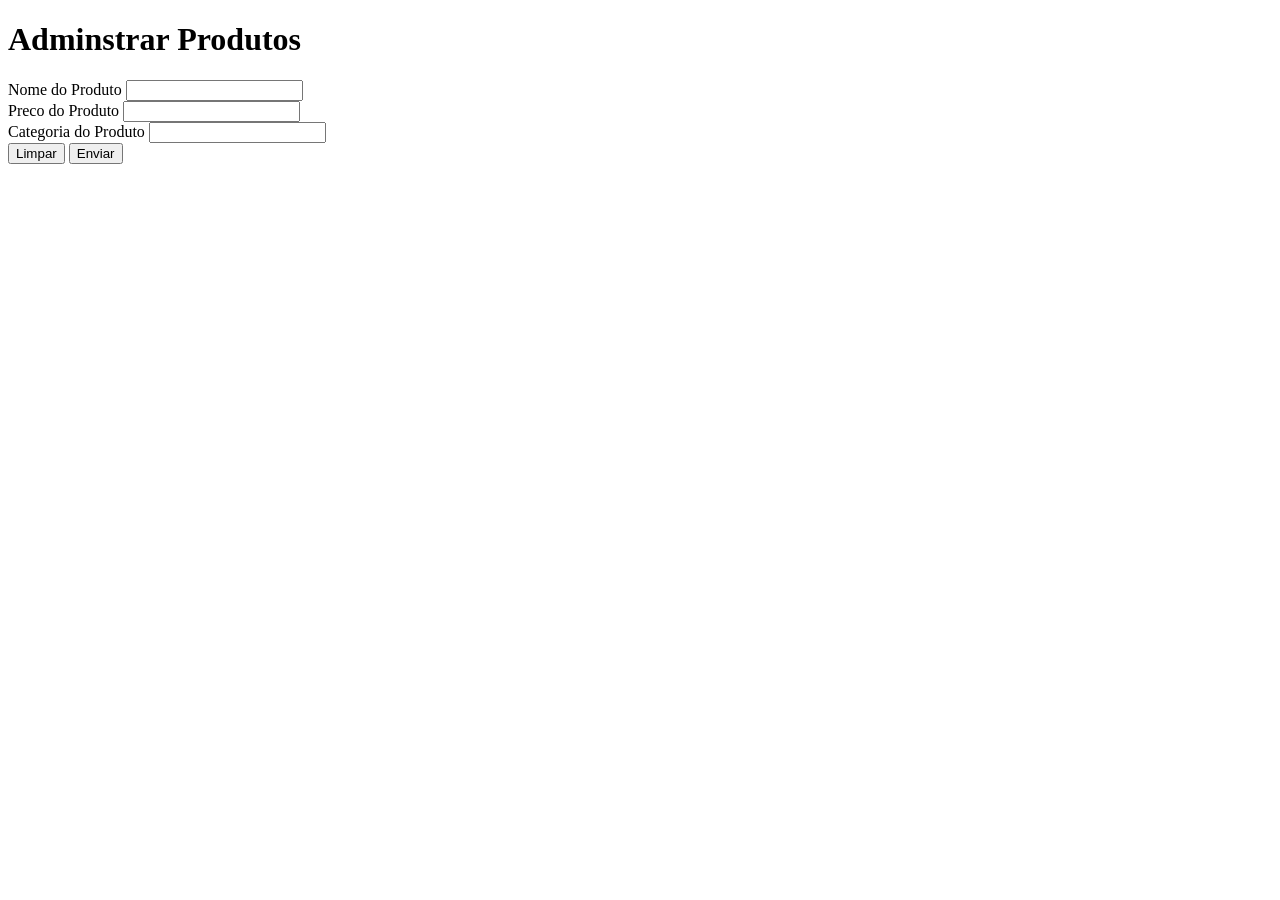
==== admin.html @ de1d25de "Add files via upload" ====
<!DOCTYPE html>
<html lang="pt-br">
<head>
    <meta charset="UTF-8">
    <meta http-equiv="X-UA-Compatible" content="IE=edge">
    <meta name="viewport" content="width=device-width, initial-scale=1.0">
    <title>Mercado Proz - Adm</title>
</head>
<body>
    <h1>Adminstrar Produtos</h1>
    <form>
        <div>
            <label for="nome">Nome do Produto</label>
            <input type="text" id="nome" required>
        </div>
        <div>
            <label for="preco">Preco do Produto</label>
            <input type="text" id="preco" required>
        </div>
        <div>
            <label for="categoria">Categoria do Produto</label>
            <input type="text" id="categoria" required>
        </div>
        <button type="reset">Limpar</button>
        <button type="submit">Enviar</button>
    </form>

    <script src="assets/js/catalogo.js"></script>
</body>
</html>
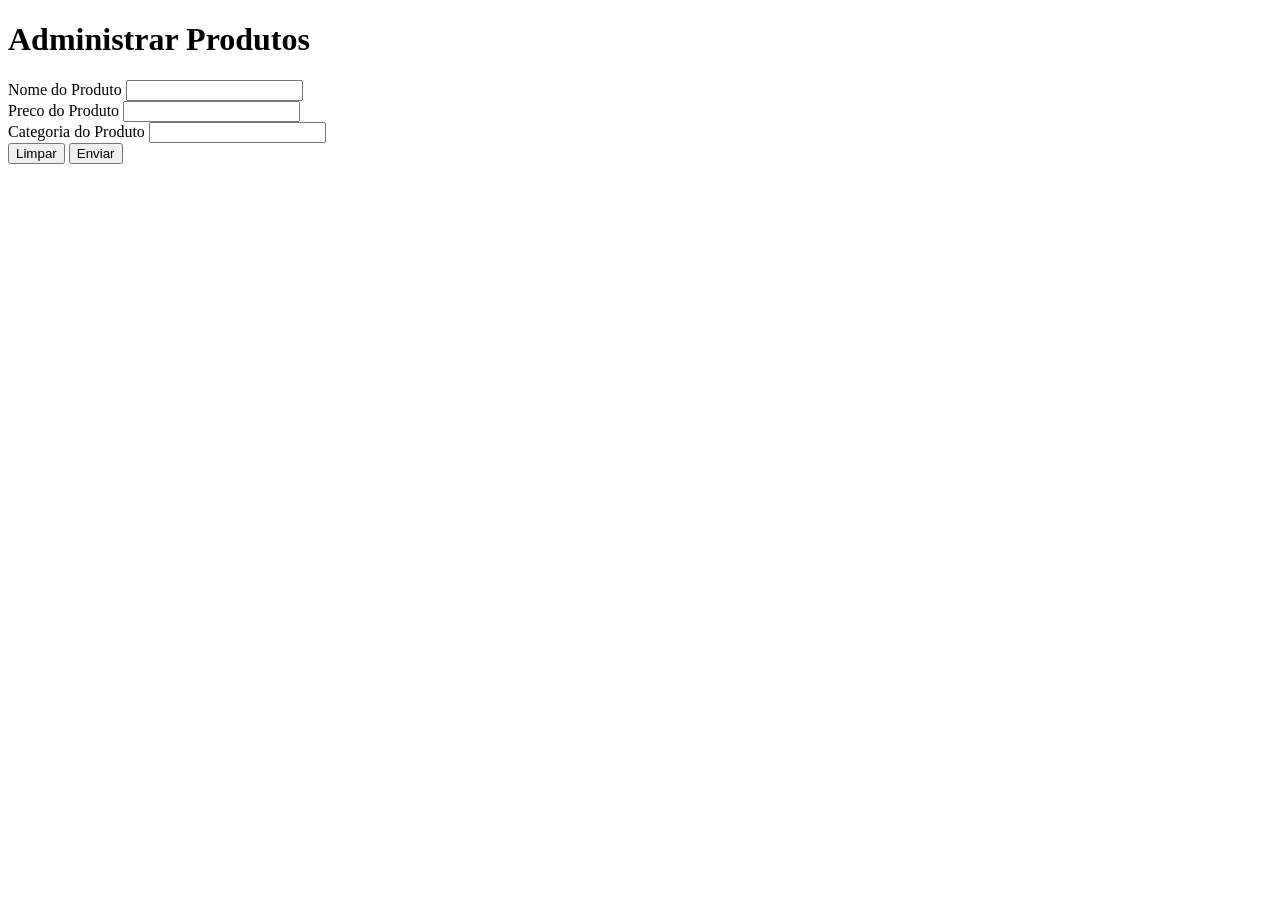
==== commit 939d644f: "Add files via upload" ====
--- a/admin.html
+++ b/admin.html
@@ -7,7 +7,7 @@
     <title>Mercado Proz - Adm</title>
 </head>
 <body>
-    <h1>Adminstrar Produtos</h1>
+    <h1>Administrar Produtos</h1>
     <form>
         <div>
             <label for="nome">Nome do Produto</label>
@@ -25,6 +25,6 @@
         <button type="submit">Enviar</button>
     </form>
 
-    <script src="assets/js/catalogo.js"></script>
+    <script src="assets/js/scriptAdmin.js"></script>
 </body>
 </html>
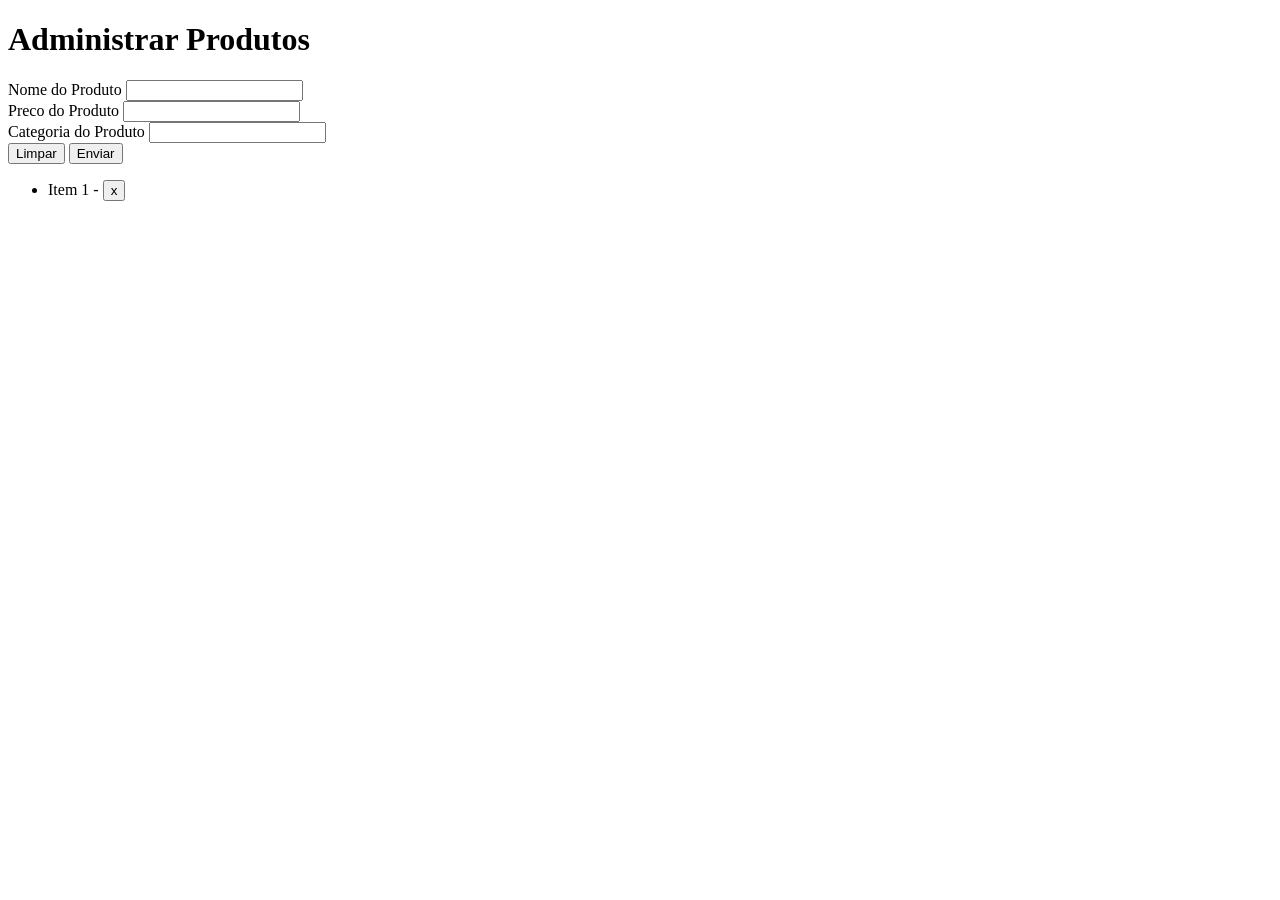
==== commit 901dc301: "Add files via upload" ====
--- a/admin.html
+++ b/admin.html
@@ -8,7 +8,7 @@
 </head>
 <body>
     <h1>Administrar Produtos</h1>
-    <form>
+    <form id="formCadastro">
         <div>
             <label for="nome">Nome do Produto</label>
             <input type="text" id="nome" required>
@@ -25,6 +25,10 @@
         <button type="submit">Enviar</button>
     </form>
 
+    <ul id="itens">
+        <li>Item 1 - <button>x</button></li>
+    </ul>
+
     <script src="assets/js/scriptAdmin.js"></script>
 </body>
 </html>
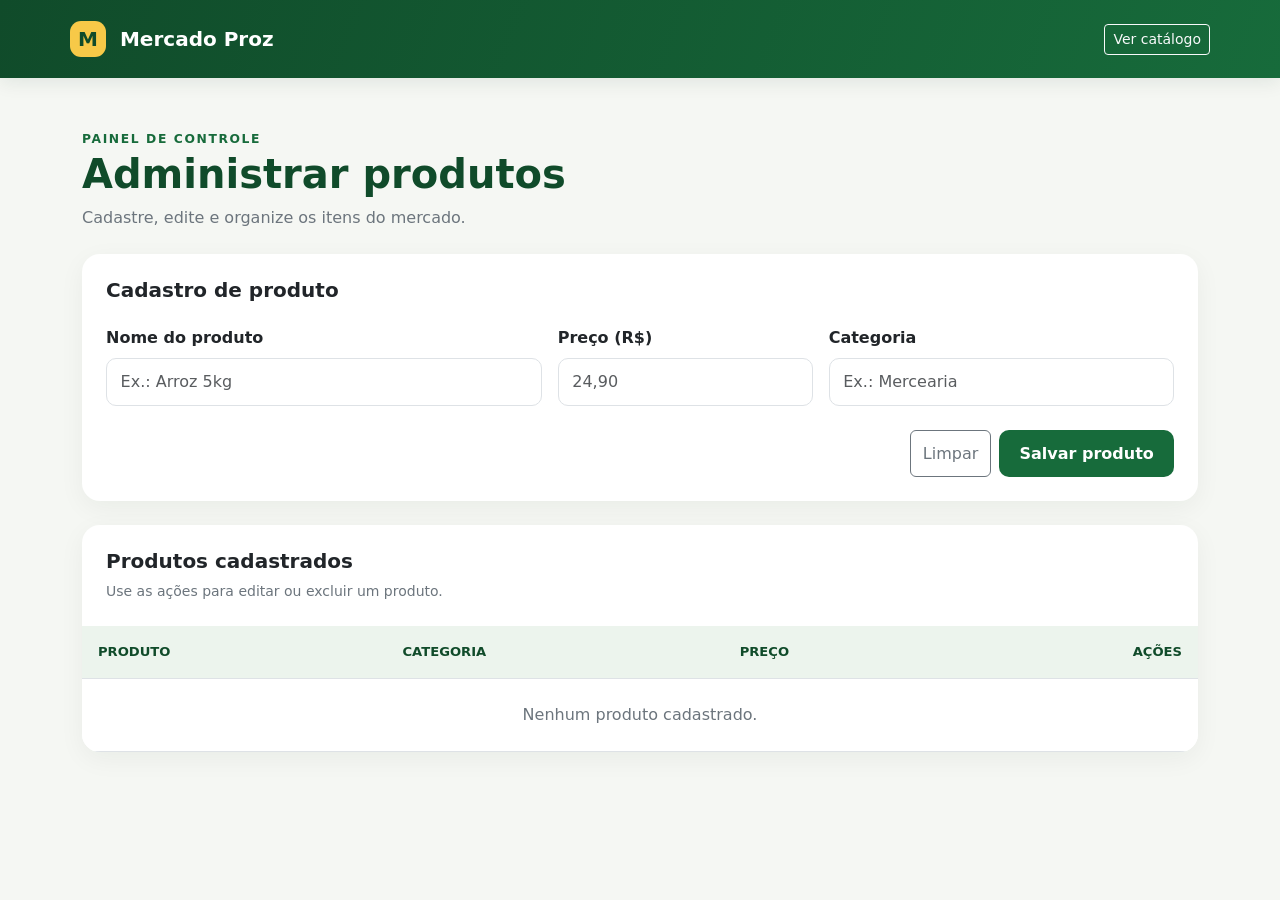
==== commit 33bb9c0c: "Add files via upload" ====
--- a/admin.html
+++ b/admin.html
@@ -1,34 +1,33 @@
-<!DOCTYPE html>
-<html lang="pt-br">
-<head>
-    <meta charset="UTF-8">
-    <meta http-equiv="X-UA-Compatible" content="IE=edge">
-    <meta name="viewport" content="width=device-width, initial-scale=1.0">
-    <title>Mercado Proz - Adm</title>
-</head>
-<body>
-    <h1>Administrar Produtos</h1>
-    <form id="formCadastro">
-        <div>
-            <label for="nome">Nome do Produto</label>
-            <input type="text" id="nome" required>
-        </div>
-        <div>
-            <label for="preco">Preco do Produto</label>
-            <input type="text" id="preco" required>
-        </div>
-        <div>
-            <label for="categoria">Categoria do Produto</label>
-            <input type="text" id="categoria" required>
-        </div>
-        <button type="reset">Limpar</button>
-        <button type="submit">Enviar</button>
-    </form>
-
-    <ul id="itens">
-        <li>Item 1 - <button>x</button></li>
-    </ul>
-
-    <script src="assets/js/scriptAdmin.js"></script>
-</body>
-</html>+<!doctype html>
+<html lang="pt-br">
+<head>
+  <meta charset="utf-8">
+  <meta name="viewport" content="width=device-width, initial-scale=1">
+  <title>Mercado Proz | Administração</title>
+  <link href="https://cdn.jsdelivr.net/npm/bootstrap@5.3.3/dist/css/bootstrap.min.css" rel="stylesheet">
+  <link href="assets/css/estilo.css" rel="stylesheet">
+</head>
+<body>
+  <header class="site-header"><nav class="container navbar py-3">
+    <a class="navbar-brand text-white fw-bold" href="index.html"><span class="brand-mark">M</span> Mercado Proz</a>
+    <a class="btn btn-outline-light btn-sm ms-auto" href="index.html">Ver catálogo</a>
+  </nav></header>
+  <main class="container py-5">
+    <div class="mb-4"><span class="eyebrow">PAINEL DE CONTROLE</span><h1 class="display-6 fw-bold">Administrar produtos</h1><p class="text-secondary">Cadastre, edite e organize os itens do mercado.</p></div>
+    <section class="card panel-card border-0 mb-4"><div class="card-body p-4">
+      <h2 class="h5 fw-bold mb-4">Cadastro de produto</h2>
+      <form id="formCadastro" class="row g-3">
+        <div class="col-md-5"><label class="form-label fw-semibold" for="nome">Nome do produto</label><input class="form-control" type="text" id="nome" placeholder="Ex.: Arroz 5kg" required></div>
+        <div class="col-md-3"><label class="form-label fw-semibold" for="preco">Preço (R$)</label><input class="form-control" type="number" min="0" step="0.01" id="preco" placeholder="24,90" required></div>
+        <div class="col-md-4"><label class="form-label fw-semibold" for="categoria">Categoria</label><input class="form-control" type="text" id="categoria" placeholder="Ex.: Mercearia" required></div>
+        <div class="col-12 d-flex justify-content-end gap-2 pt-2"><button class="btn btn-outline-secondary" type="reset">Limpar</button><button class="btn btn-brand" type="submit">Salvar produto</button></div>
+      </form>
+    </div></section>
+    <section class="card panel-card border-0 overflow-hidden">
+      <div class="card-body p-4 pb-2"><h2 class="h5 fw-bold">Produtos cadastrados</h2><p class="small text-secondary">Use as ações para editar ou excluir um produto.</p></div>
+      <div class="table-responsive"><table class="table table-hover align-middle mb-0"><thead><tr><th>Produto</th><th>Categoria</th><th>Preço</th><th class="text-end">Ações</th></tr></thead><tbody id="itens"></tbody></table></div>
+    </section>
+  </main>
+  <script src="assets/js/scriptAdmin.js"></script>
+</body>
+</html>
--- a/assets/css/estilo.css
+++ b/assets/css/estilo.css
@@ -0,0 +1,21 @@
+:root { --verde: #176b3b; --verde-escuro: #104b2a; --amarelo: #f7c948; }
+body { background: #f5f7f3; color: #213329; font-family: system-ui, -apple-system, "Segoe UI", sans-serif; }
+.site-header { background: linear-gradient(110deg, var(--verde-escuro), var(--verde)); box-shadow: 0 4px 18px #103c2417; }
+.brand-mark { display: inline-grid; place-items: center; width: 36px; height: 36px; margin-right: 7px; border-radius: 11px; background: var(--amarelo); color: var(--verde-escuro); }
+.eyebrow { color: var(--verde); font-size: .77rem; font-weight: 800; letter-spacing: .13em; }
+h1 { color: var(--verde-escuro); }
+.product-card { height: 100%; border: 1px solid #e6ede5; border-radius: 18px; overflow: hidden; box-shadow: 0 7px 24px #102f1b0d; transition: transform .2s ease, box-shadow .2s ease; }
+.product-card:hover { transform: translateY(-4px); box-shadow: 0 13px 30px #102f1b1c; }
+.product-card .card-body { padding: 1.5rem; }
+.product-icon { display: grid; place-items: center; height: 112px; background: linear-gradient(135deg, #e8f5e9, #f9f3d7); color: var(--verde); font-size: 2.4rem; font-weight: 800; }
+.category-badge { background: #e7f4e9; color: var(--verde-escuro); font-size: .75rem; font-weight: 700; }
+.product-price { color: var(--verde); font-size: 1.5rem; font-weight: 800; }
+.panel-card { border-radius: 18px; box-shadow: 0 7px 26px #102f1b0d; }
+.form-control { padding: .7rem .85rem; border-radius: 10px; }
+.form-control:focus { border-color: #4d9b6d; box-shadow: 0 0 0 .2rem #176b3b20; }
+.btn-brand { background: var(--verde); color: white; font-weight: 600; border-radius: 10px; padding: .65rem 1.2rem; }
+.btn-brand:hover { background: var(--verde-escuro); color: white; }
+.table thead th { background: #ecf4ed; color: var(--verde-escuro); font-size: .82rem; text-transform: uppercase; padding: 1rem; }
+.table tbody td { padding: 1rem; }
+.empty-state { padding: 3rem 1rem; border: 2px dashed #d6e5d8; border-radius: 18px; text-align: center; color: #66786b; background: white; }
+@media (max-width: 576px) { .display-6 { font-size: 1.9rem; } .table tbody td, .table thead th { padding: .75rem; } }
